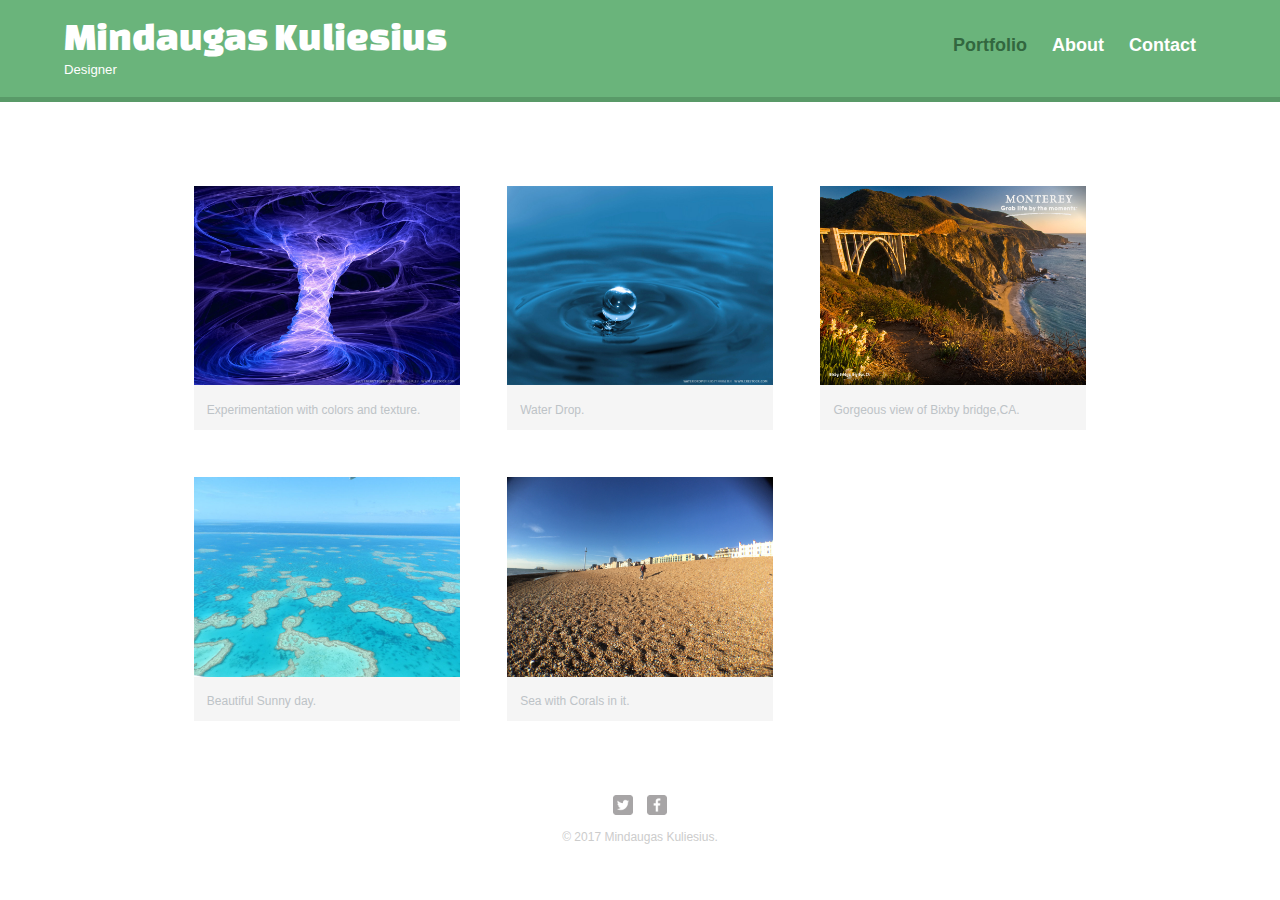
==== index.html @ b8d5a8a3 "initial commit" ====
<!DOCTYPE html>
<html>
  <head>
    <meta charset="utf-8">
    <title>Mindaugas Kuliesius | Designer</title>
    <link rel="stylesheet" href="css/normalize.css">
    <link href="https://fonts.googleapis.com/css?family=Changa+One:400,400iRubik+Mono+One" rel='stylesheet' type='text/css'>
    <link rel="stylesheet" href="css/main.css">
    <link rel="stylesheet" href="css/responsive.css">
    <meta name="viewport" content="width=device-width, initial-scale=1.0">
  </head>
  <body>
    <header>
      <a href="index.html" id="logo">
        <h1>Mindaugas Kuliesius</h1>
        <h2>Designer</h2>
      </a>
      <nav>
        <ul>
          <li><a href="index.html" class="selected">Portfolio</a></li>
          <li><a href="about.html">About</a></li>
          <li><a href="contact.html">Contact</a></li>
        </ul>
      </nav>
    </header>
    <div id="wrapper">
      <section>
        <ul id="gallery">
          <li>
            <a href="img/Numbers-01.jpg">
              <img src="img/Numbers-01.jpg" alt="">
              <p>Experimentation with colors and texture.</p>
            </a>
          </li>
          <li>
            <a href="img/Numbers-02.jpg">
              <img src="img/Numbers-02.jpg" alt="">
              <p>Water Drop.</p>
            </a>
          </li>
          <li>
            <a href="img/Numbers-03.jpg">
              <img src="img/Numbers-03.jpg" alt="">
              <p>Gorgeous view of Bixby bridge,CA.</p>
            </a>
          </li>
          <li>
            <a href="img/Numbers-05.jpg">
              <img src="img/Numbers-05.jpg" alt="">
              <p>Beautiful Sunny day.</p>
            </a>
          </li>
          <li>
            <a href="img/Numbers-06.jpg">
              <img src="img/Numbers-06.jpg" alt="">
              <p>Sea with Corals in it.</p>
            </a>
          </li>
        </ul>
      </section>
      <footer>
        <img src="img/twitter-wrap.png" alt="Twitter Logo" class="social-icon">
        <a href="http://facebook.com/mindaugas.kuliesius"><img src="img/facebook-wrap.png" alt="Facebook Logo" class="social-icon"></a>
        <p>&copy; 2017 Mindaugas Kuliesius.</p>
      </footer>
    </div>
   </body>
 </html>
---- css/main.css ----
/*************************************
GENERAL
**************************************/

body {
  font-family: 'Open Sans', sans-serif;
}

#wrapper {
 max-width: 940px;
 margin: 0 auto;
 padding: 0 5%;
}

a {
 text-decoration: none; 
}

img {
  max-width: 100%;
}

h3 {
  margin: 0 0 1em 0;
}

/*************************************
HEADING
**************************************/

header {
  float: left;
  margin: 0 0 30px 0;
  padding: 5px 0 0 0;
  width: 100%;
}

#logo {
  text-align: center;
  margin: 0;
}

h1 {
 font-family: 'Changa One', sans-serif; 
 margin: 15px 0;
 font-size: 1.75em;
 font-weight: normal;
 line-height: 0.8em;
}

h2 {
 font-size: 0.75em;
 margin: -5px 0 0;
 font-weight: normal; 
}  

/*************************************
NAVIGATION
**************************************/

nav {
  text-align: center;
  padding: 10px 0;
  margin: 20px 0 0;
}

nav ul {
  list-style: none;
  margin: 0 10px;
  padding: 0;
}

nav li {
  display: inline-block;
}

nav a {
  font-weight: 800;
  padding: 15px 10px;
}

/*************************************
FOOTER
**************************************/

footer {
  font-size: 0.75em;
  text-align: center;
  clear: both;
  padding-top: 50px;
  color: #ccc;
}

.social-icon {
  width: 20px;
  height: 20px;
  margin: 0 5px;
}


/*************************************
PAGE: PORTFOLIO
**************************************/

#gallery {
  margin: 0;
  padding: 0;
  list-style: none;
}

#gallery li {
  float: left;
  width: 45%;
  margin: 2.5%;
  background-color: #f5f5f5;
  color: #bdc3c7;
}

#gallery li a p {
  margin: 0;
  padding: 5%;
  font-size: 0.75em;
  color: #bdc3c7
}


/*************************************
PAGE: ABOUT can use 100% in border radius
**************************************/


.profile-photo {
  display: block;
  max-width: 150px;
  margin: 0 auto 30px;
  border-radius: 20px;
}

/*************************************
PAGE: CONTACT
**************************************/

.contact-info {
  list-style: none;
  padding: 0;
  margin: 0;
}

.contact-info a {
  display: block;
  min-height: 20px;
  background-repeat: no-repeat;
  background-size: 20px 20px;
  padding: 0 0 0 30px;
  margin: 0 0 10px;
}

.contact-info li.phone a {
  background-image: url('../img/phone.png');
}

.contact-info li.mail a {
  background-image: url('../img/mail.png');
}

.contact-info li.facebook a {
  background-image: url('../img/facebook.png');
}

/*************************************
COLORS
**************************************/

/* site body */
body {
  background-color: #fff;
  color: #999;
}

/* green header */
header {
 background: #6ab47b;
 border-color: #599a68;
}

/* nav background on mobile */
nav {
 background: #599a68;
}

/* logo text */
h1, h2 {
 color: #fff; 
}

/* links */

a {
 color: #6ab47b; 
}


/* nav link */
nav a, nav a:visited {
 color: #fff;
}

/* selected nav link */
nav a.selected, nav a:hover {
  color: #32673f;
}
---- css/responsive.css ----
@media screen and (min-width: 480px) {
 
  
  /*************************************
  TWO COLUMN LAYOUT
  **************************************/
 
  #primary {
    width: 50%;
    float: left;
  }
  
  #secondary {
    width: 40%;
    float: right;
    
  }
   
  
  
   /*************************************
  PAGE: PORTFOLIO
  **************************************/

  #gallery li {
    width: 28.3333%;
  }
  
  #gallery li:nth-child(4n) {
    clear: left;
  }
  
  /*************************************
  PAGE: ABOUT
  **************************************/
  
  .profile-photo {
    float:left;
    margin: 0 5% 80px 0;
  }
  
}

@media screen and (min-width: 660px) {
  
  
 /*************************************
  HEADER
  **************************************/ 
  
  nav {
    background: none;
    float: right;
    font-size: 1.125em;
    margin-right: 5%;
    text-align: right;
    width: 45%;
  }
  
  #logo {
    float: left;
    margin-left: 5%;
    text-align: left;
    width: 45%;
  }
 
  h1 {
    font-size: 2.5em;
  }
  
  h2 {
    font-size: 0.825em;
    margin-bottom: 20px;
  }
  
  header {
    border-bottom: 5px solid #599a68;
    margin-bottom: 60px;
  }
  
 
  
}
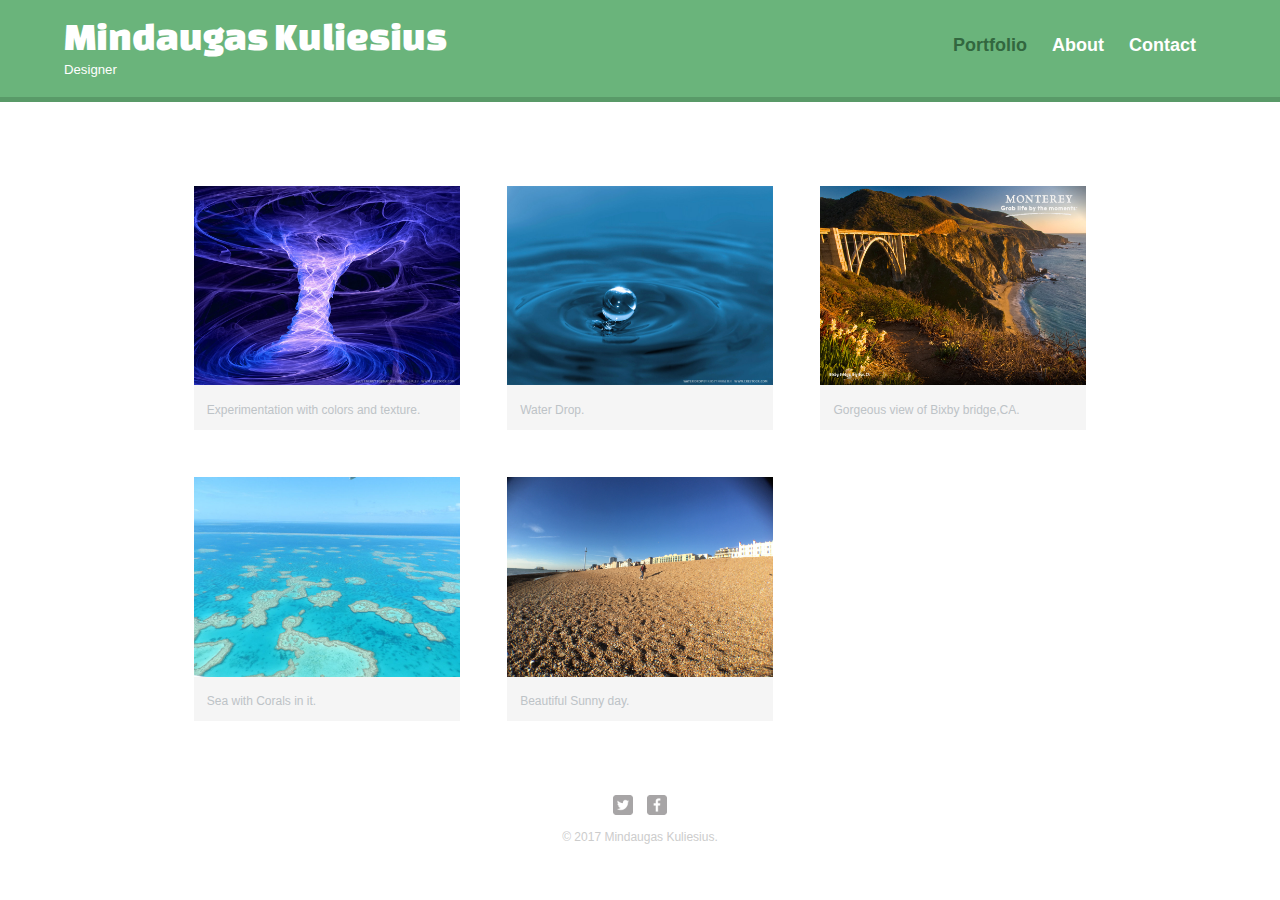
==== commit 91c5671b: "Update index.html" ====
--- a/index.html
+++ b/index.html
@@ -47,13 +47,13 @@
           <li>
             <a href="img/Numbers-05.jpg">
               <img src="img/Numbers-05.jpg" alt="">
-              <p>Beautiful Sunny day.</p>
+              <p>Sea with Corals in it.</p>
             </a>
           </li>
           <li>
             <a href="img/Numbers-06.jpg">
               <img src="img/Numbers-06.jpg" alt="">
-              <p>Sea with Corals in it.</p>
+              <p>Beautiful Sunny day.</p>
             </a>
           </li>
         </ul>
